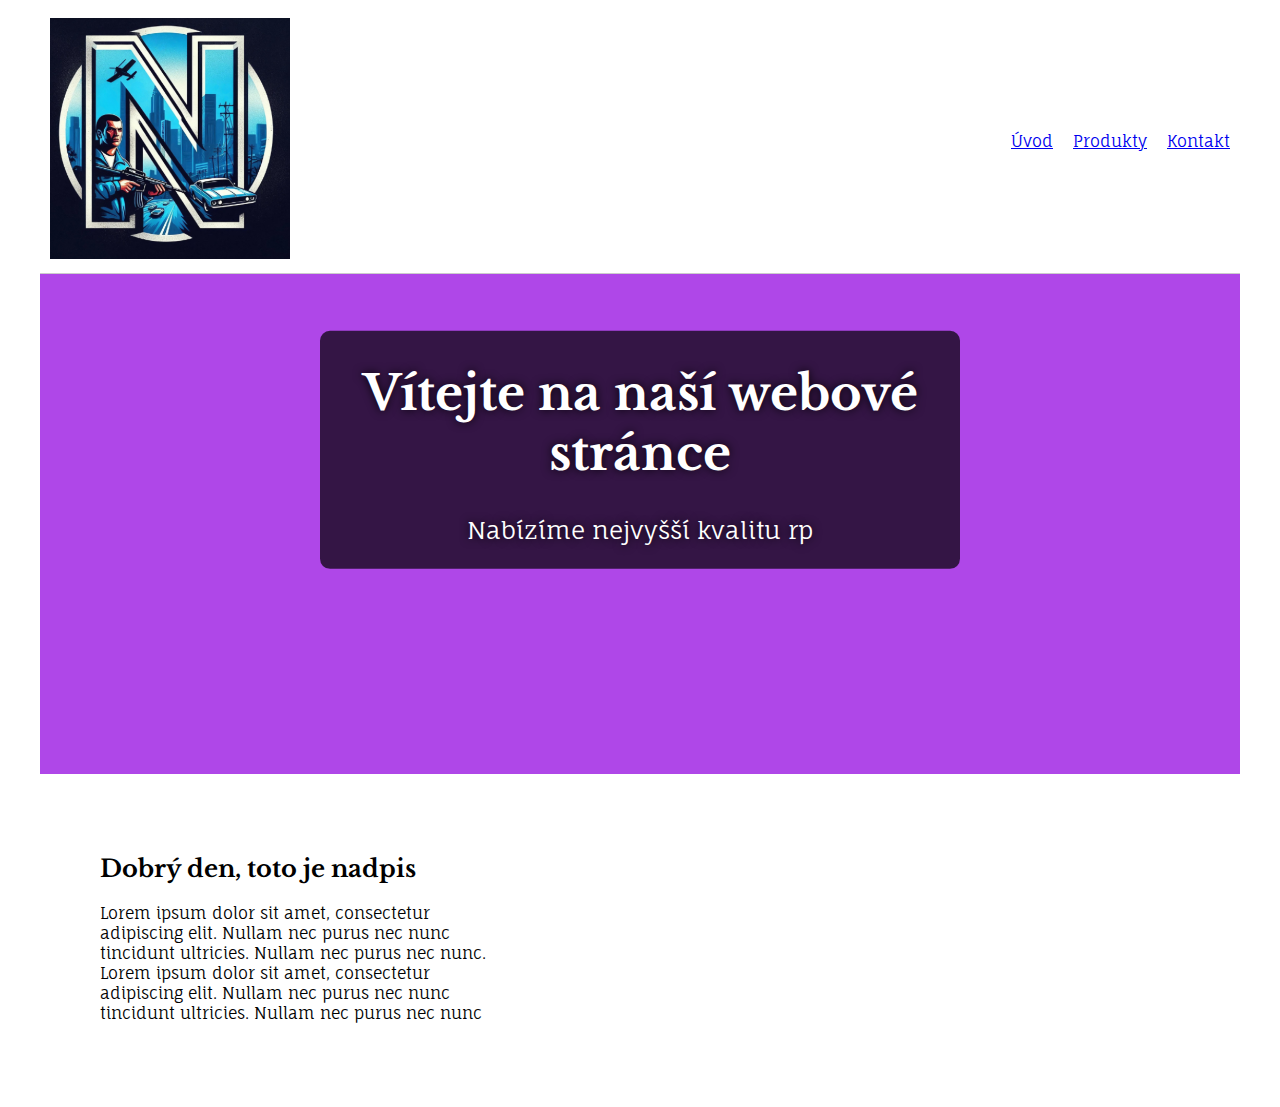
==== index.html @ 96d5f385 "progress better" ====
<!DOCTYPE html>
<html lang="cs">
<head>
    <meta charset="UTF-8">
    <meta name="viewport" content="width=device-width, initial-scale=1.0">
    <link rel="stylesheet" href="web1.css">
    <title>NSRP s.r.o</title>
</head>
<body>

    <div id="website">
        <header>
            <div class="logo">
                <img src="nsrp-logo.png" alt="NSRP s.r.o.">
            </div>
            <nav>
                <ul>
                    <li><a href="#">Úvod</a></li>
                    <li><a href="#">Produkty</a></li>
                    <li><a href="#">Kontakt</a></li>
                </ul>
            </nav>
        </header>

        <div class="banner">
            <div class="banner-image">
            </div>
            <div class="banner-text">
                <h1>Vítejte na naší webové stránce</h1>
                <p>Nabízíme nejvyšší kvalitu rp</p>
            </div>
        </div>

        <div style="max-width: 400px;padding: 60px;">
            <h2>Dobrý den, toto je nadpis</h2>
            <p>Lorem ipsum dolor sit amet, consectetur adipiscing elit. Nullam nec purus nec nunc tincidunt ultricies. Nullam nec purus nec nunc. Lorem ipsum dolor sit amet, consectetur adipiscing elit. Nullam nec purus nec nunc tincidunt ultricies. Nullam nec purus nec nunc</p>
        </div>

    </div>

</body>
</html>
---- web1.css ----
@import url('https://fonts.googleapis.com/css2?family=Fauna+One&family=Libre+Baskerville:ital,wght@0,400;0,700;1,400&display=swap');

body {
    font-family: "Fauna One", serif;
      font-weight: 400;
      font-style: normal;
}

h1,h2,h3,h4,h5 {
    font-family: "Libre Baskerville", serif;
    font-weight: 700;
    font-style: normal;
}


#website {
    max-width: 1200px;
    margin: 0 auto;
}

header {
    display: flex;
    justify-content: space-between;
    align-items: center;
    padding: 10px;
    border-bottom: 1px solid #ccc;
}

.logo img {
    width: 240px;
}

nav ul {
    list-style: none;
    display: flex;
    gap: 20px;
}

.banner {
    width: 100%;
    height: 500px;
    overflow: hidden;
    background-color: #AF47E8;
}
.banner-image {
    width: 100%;
    height: 100%;
    transform: scale(1.1);
    background-image: url("nsrpweb.png");
    background-size: cover;
    background-position: center;
    transition: all .5s;
    opacity: 1;
}

.banner-image:hover {
    transform: scale(1);
}

.banner-text {
    position: absolute;
    top: 50%;
    left: 50%;
    transform: translate(-50%, -50%);
    color: white;
    text-align: center;
    text-shadow: 0px 0px 10px rgba(0,0,0,0.9);
    background-color: rgba(0,0,0,.7);
    padding: 0px 30px;
    border-radius:10px;
}

.banner-text h1 {
    font-size: 48px;
    font-weight: bold;
}

.banner-text p {
    font-size: 24px;
}
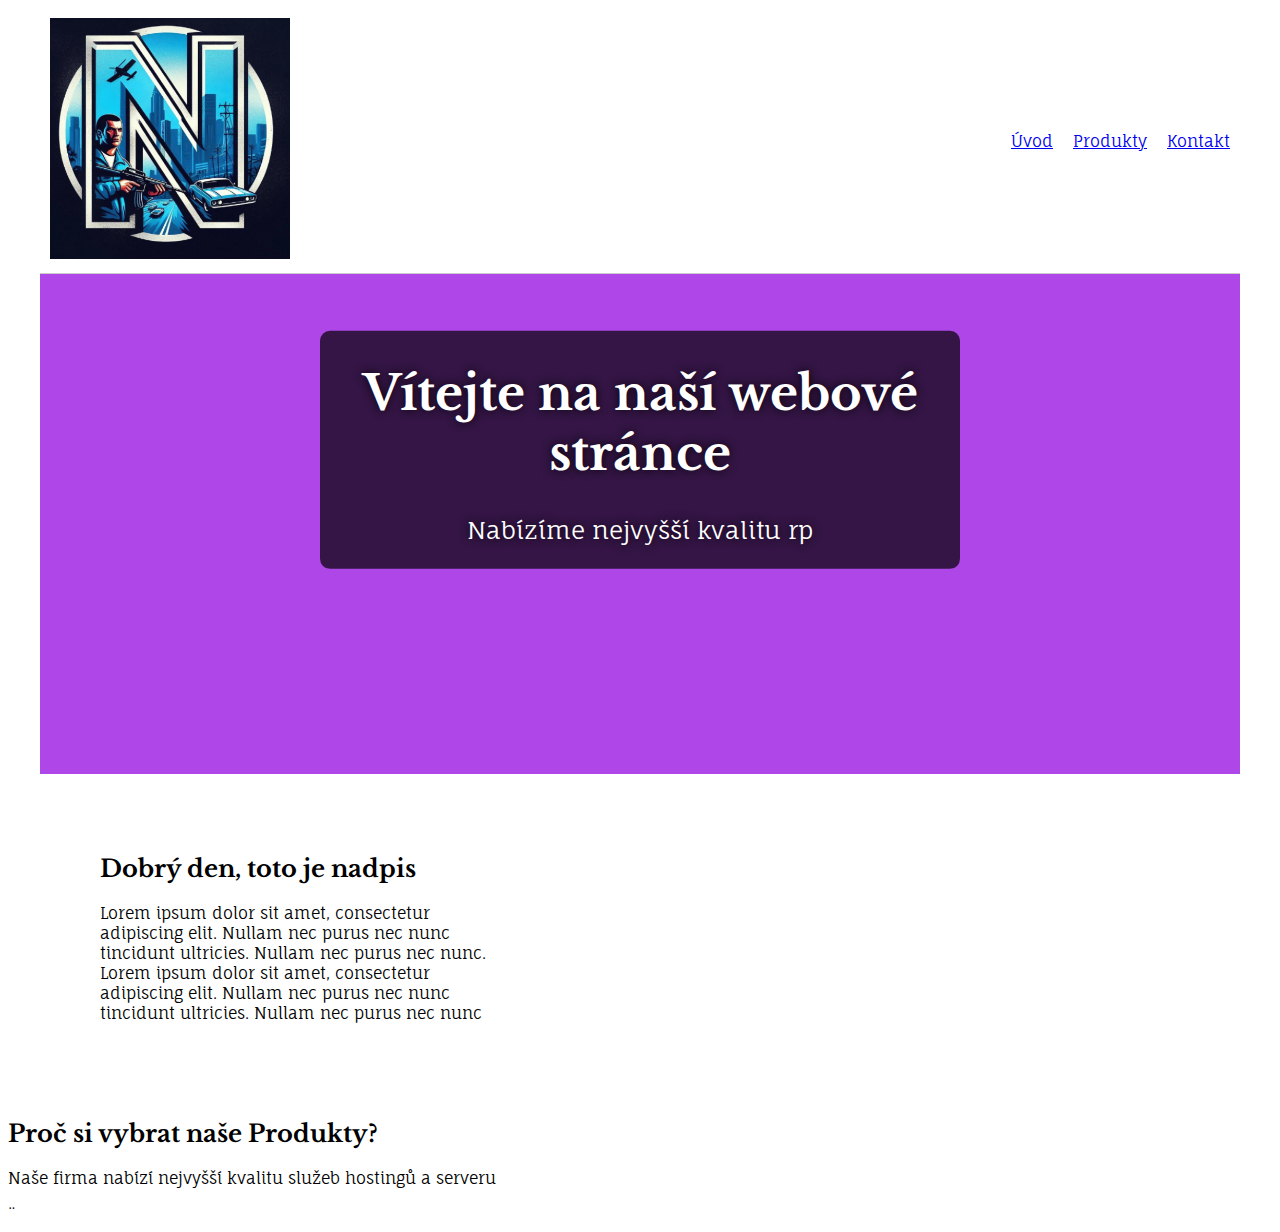
==== commit 4036fcc3: "nsrp1.4" ====
--- a/index.html
+++ b/index.html
@@ -38,5 +38,11 @@
 
     </div>
 
+    <div class="heading">
+        <h2>Proč si vybrat naše Produkty? </h2>
+        <p>Naše firma nabízí nejvyšší kvalitu služeb hostingů a serveru</p>
+    </div>¨
+
+    
 </body>
 </html>--- a/web1.css
+++ b/web1.css
@@ -77,4 +77,9 @@
 
 .banner-text p {
     font-size: 24px;
+}
+
+.headning {
+    text-align: center;
+    margin-bottom: 20px;
 }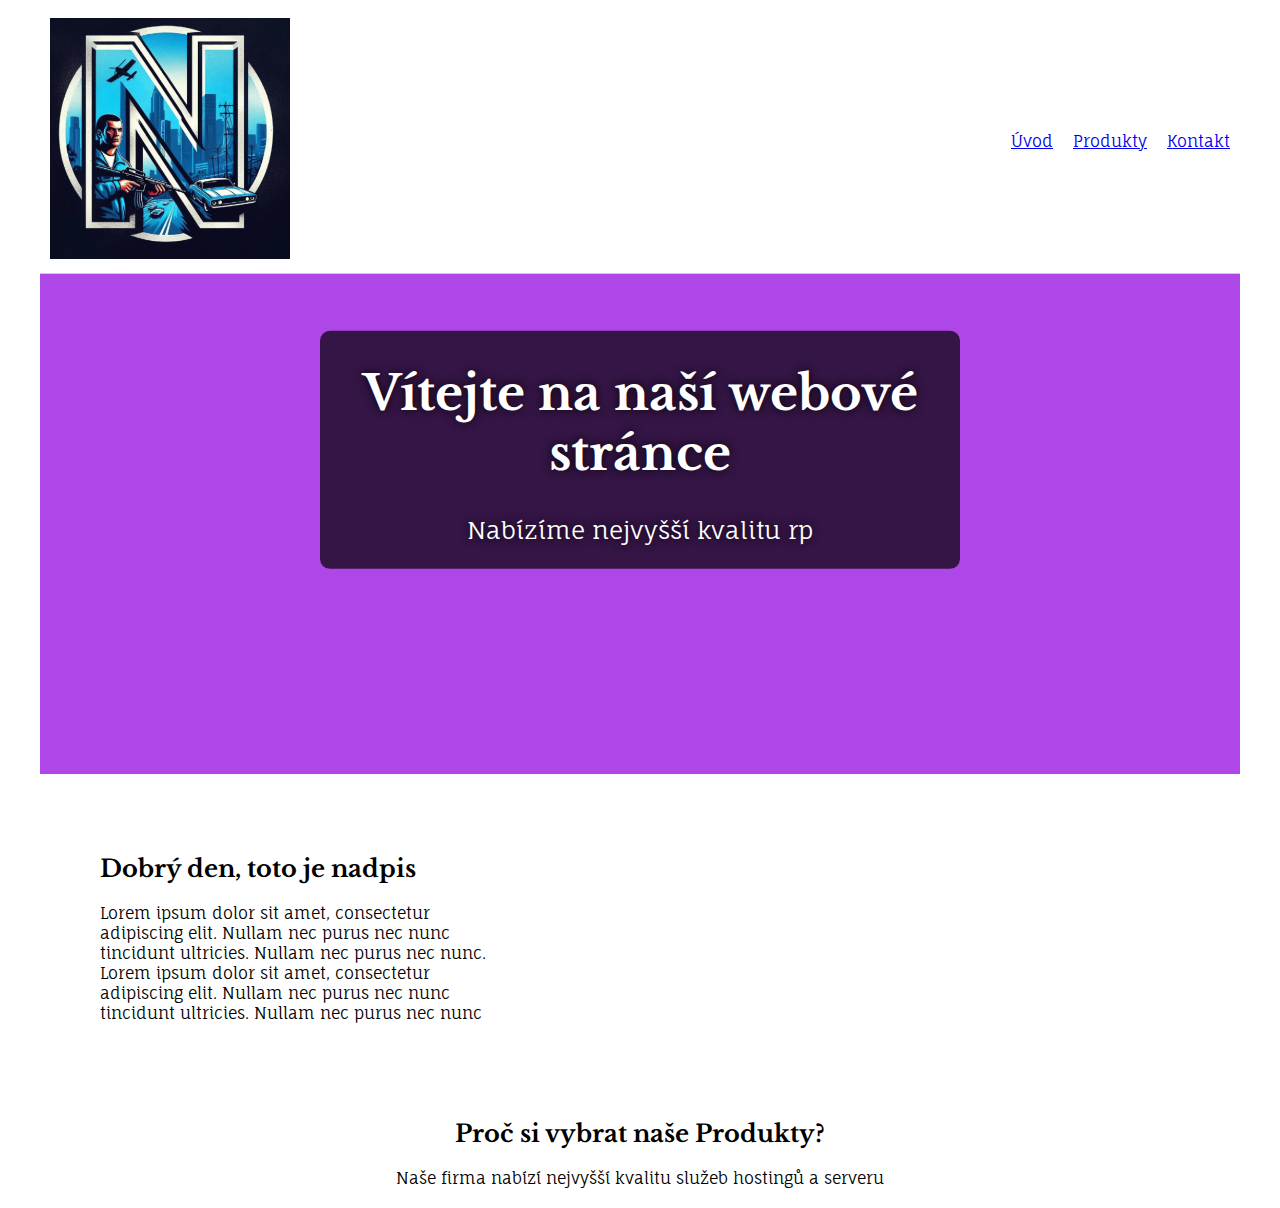
==== commit 0f11a037: "nsrp1.5" ====
--- a/index.html
+++ b/index.html
@@ -41,8 +41,7 @@
     <div class="heading">
         <h2>Proč si vybrat naše Produkty? </h2>
         <p>Naše firma nabízí nejvyšší kvalitu služeb hostingů a serveru</p>
-    </div>¨
+    </div>
 
-    
 </body>
 </html>--- a/web1.css
+++ b/web1.css
@@ -79,7 +79,7 @@
     font-size: 24px;
 }
 
-.headning {
+.heading {
     text-align: center;
     margin-bottom: 20px;
 }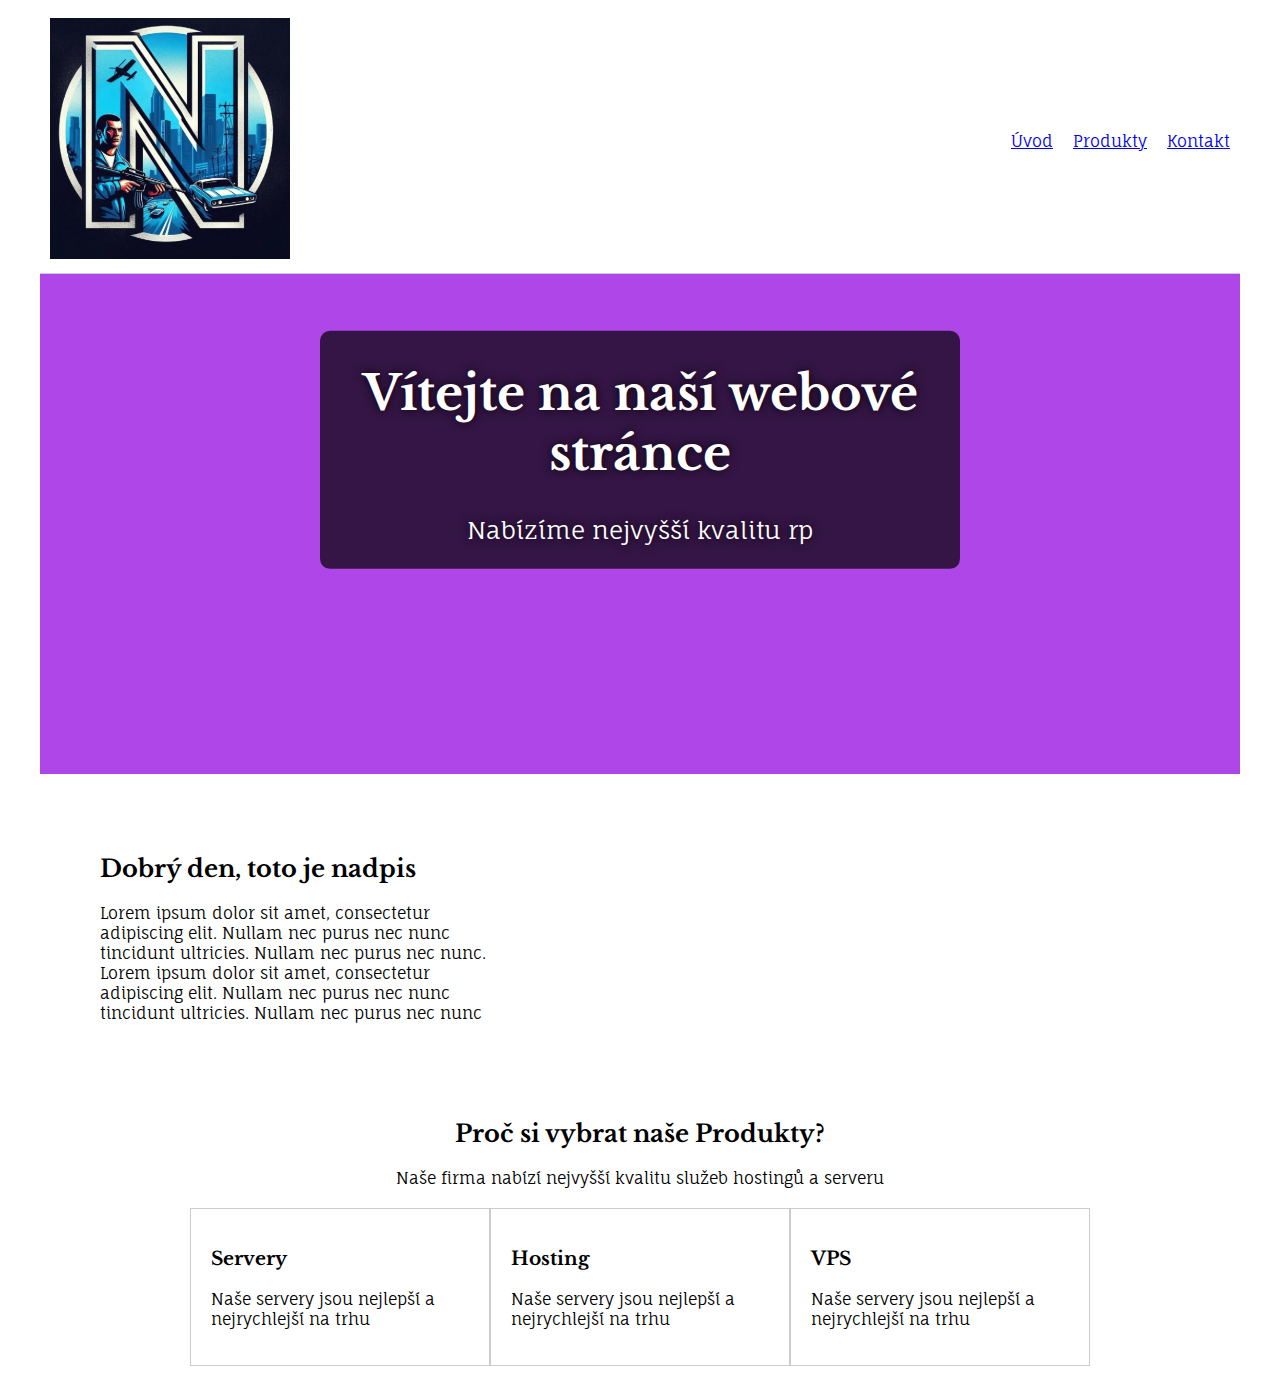
==== commit 90172e6e: "nsrp1.6" ====
--- a/index.html
+++ b/index.html
@@ -43,5 +43,23 @@
         <p>Naše firma nabízí nejvyšší kvalitu služeb hostingů a serveru</p>
     </div>
 
+
+    <div class="features">
+ <div class="feature">
+    <h3>Servery</h3>
+    <p>Naše servery jsou nejlepší a nejrychlejší na trhu</p>
+ </div>
+ 
+ <div class="feature">
+    <h3>Hosting</h3>
+    <p>Naše servery jsou nejlepší a nejrychlejší na trhu</p>
+ </div>
+
+ <div class="feature">
+    <h3>VPS</h3>
+    <p>Naše servery jsou nejlepší a nejrychlejší na trhu</p>
+ </div>
+
+ 
 </body>
 </html>--- a/web1.css
+++ b/web1.css
@@ -82,4 +82,17 @@
 .heading {
     text-align: center;
     margin-bottom: 20px;
+}
+
+.features {
+    display: flex;
+    flex-wrap: wrap;
+    justify-content: center;
+}
+
+.feature {
+    width: 300px;
+    padding: 20px;
+    border: 1px solid #ccc;
+    box-sizing: border-box;
 }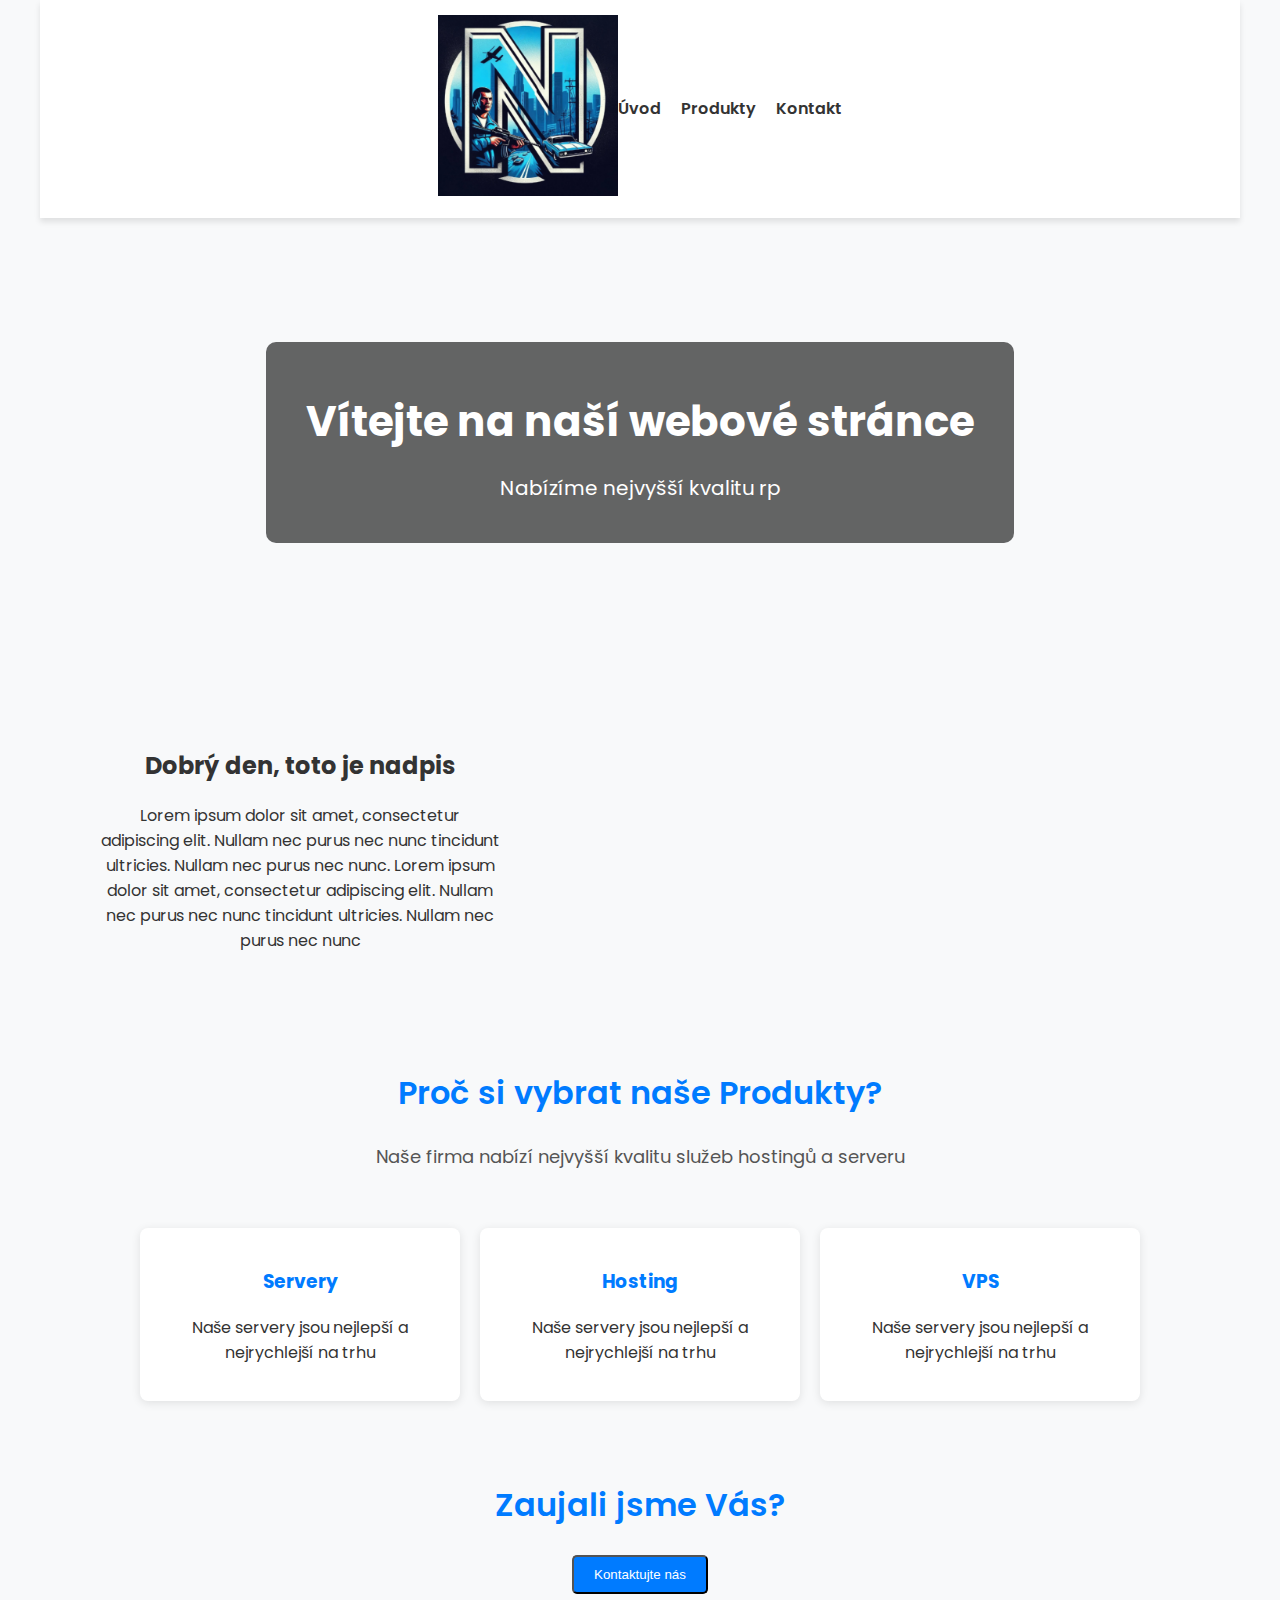
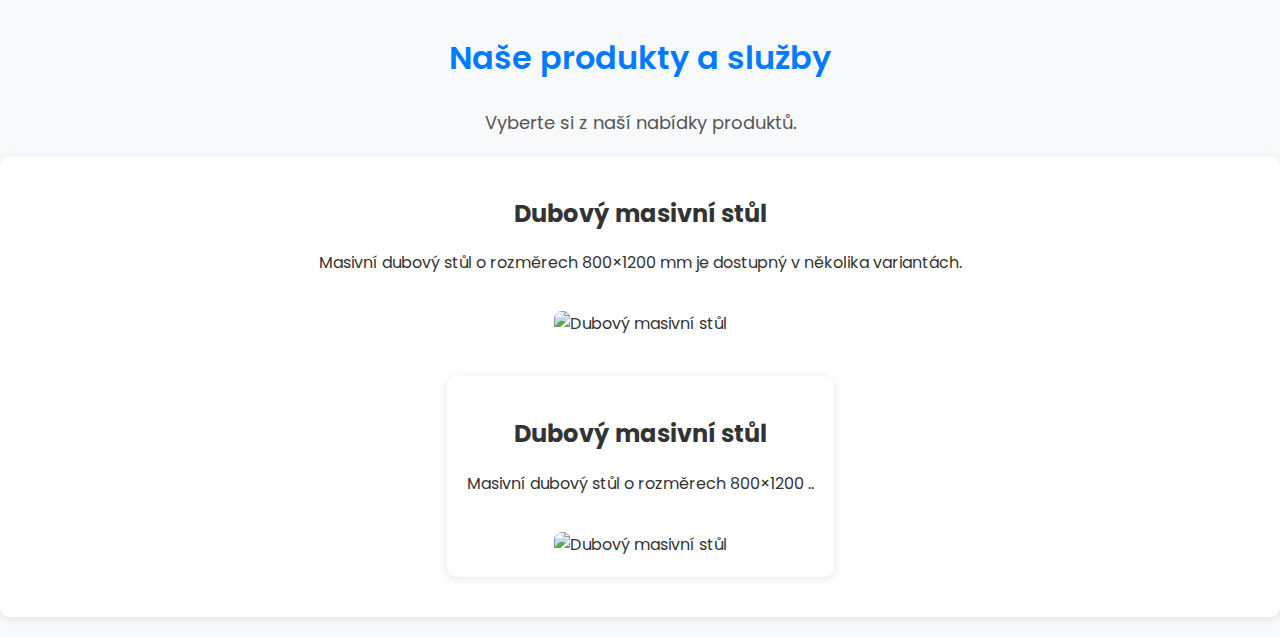
==== commit cc933349: "nsrp1.7" ====
--- a/index.html
+++ b/index.html
@@ -43,7 +43,7 @@
         <p>Naše firma nabízí nejvyšší kvalitu služeb hostingů a serveru</p>
     </div>
 
-
+<div>
     <div class="features">
  <div class="feature">
     <h3>Servery</h3>
@@ -59,7 +59,37 @@
     <h3>VPS</h3>
     <p>Naše servery jsou nejlepší a nejrychlejší na trhu</p>
  </div>
+</div>
 
- 
+ <div class="heading theme-primary">
+    <h2>Zaujali jsme Vás?</h2>
+    <button class="btn">Kontaktujte nás</button>
+</div>
+
+<div class="heading">
+    <h2>Naše produkty a služby</h2>
+    <p>Vyberte si z naší nabídky produktů.</p>
+</div>
+
+
+<div class="product section">
+    <div class="product-info">
+        <h2>Dubový masivní stůl</h2>
+        <p>Masivní dubový stůl o rozměrech 800×1200 mm je dostupný v několika variantách.</p>
+    </div>
+    <div class="product-image">
+        <img src="https://picsum.photos/800/401" alt="Dubový masivní stůl">
+    </div>
+
+    <div class="product section reverse">
+        <div class="product-info">
+            <h2>Dubový masivní stůl</h2>
+            <p>Masivní dubový stůl o rozměrech 800×1200 ..</p>
+        </div>
+        <div class="product-image">
+            <img src="https://picsum.photos/800/400" alt="Dubový masivní stůl">
+        </div>
+    </div>
+
 </body>
 </html>--- a/web1.css
+++ b/web1.css
@@ -1,98 +1,155 @@
-@import url('https://fonts.googleapis.com/css2?family=Fauna+One&family=Libre+Baskerville:ital,wght@0,400;0,700;1,400&display=swap');
+@import url('https://fonts.googleapis.com/css2?family=Poppins:wght@300;400;600&display=swap');
 
 body {
-    font-family: "Fauna One", serif;
-      font-weight: 400;
-      font-style: normal;
+    font-family: 'Poppins', sans-serif;
+    background-color: #f8f9fa;
+    color: #333;
+    margin: 0;
+    padding: 0;
+    text-align: center;
 }
-
-h1,h2,h3,h4,h5 {
-    font-family: "Libre Baskerville", serif;
-    font-weight: 700;
-    font-style: normal;
-}
-
 
 #website {
     max-width: 1200px;
     margin: 0 auto;
+    text-align: center;
 }
 
 header {
     display: flex;
-    justify-content: space-between;
+    justify-content: center;
     align-items: center;
-    padding: 10px;
-    border-bottom: 1px solid #ccc;
+    padding: 15px 30px;
+    background-color: #ffffff;
+    box-shadow: 0 4px 6px rgba(0, 0, 0, 0.1);
 }
 
 .logo img {
-    width: 240px;
+    width: 180px;
 }
 
 nav ul {
     list-style: none;
     display: flex;
     gap: 20px;
+    justify-content: center;
+    padding: 0;
+}
+
+nav ul li {
+    display: inline;
+}
+
+nav ul li a {
+    text-decoration: none;
+    color: #333;
+    font-weight: 600;
+    transition: color 0.3s;
+}
+
+nav ul li a:hover {
+    color: #007bff;
 }
 
 .banner {
     width: 100%;
-    height: 500px;
-    overflow: hidden;
-    background-color: #AF47E8;
-}
-.banner-image {
-    width: 100%;
-    height: 100%;
-    transform: scale(1.1);
-    background-image: url("nsrpweb.png");
+    height: 450px;
+    background-image: url('nsrpweb.png');
     background-size: cover;
     background-position: center;
-    transition: all .5s;
-    opacity: 1;
-}
-
-.banner-image:hover {
-    transform: scale(1);
+    display: flex;
+    align-items: center;
+    justify-content: center;
+    position: relative;
 }
 
 .banner-text {
-    position: absolute;
-    top: 50%;
-    left: 50%;
-    transform: translate(-50%, -50%);
+    background: rgba(0, 0, 0, 0.6);
+    padding: 20px 40px;
+    border-radius: 10px;
+    text-align: center;
     color: white;
-    text-align: center;
-    text-shadow: 0px 0px 10px rgba(0,0,0,0.9);
-    background-color: rgba(0,0,0,.7);
-    padding: 0px 30px;
-    border-radius:10px;
 }
 
 .banner-text h1 {
-    font-size: 48px;
-    font-weight: bold;
+    font-size: 42px;
+    margin-bottom: 10px;
 }
 
 .banner-text p {
-    font-size: 24px;
+    font-size: 20px;
+}
+
+.features {
+    display: flex;
+    justify-content: center;
+    flex-wrap: wrap;
+    gap: 20px;
+    padding: 40px 0;
+    text-align: center;
+}
+
+.feature {
+    background: white;
+    padding: 20px;
+    border-radius: 8px;
+    box-shadow: 0 2px 10px rgba(0, 0, 0, 0.1);
+    width: 280px;
+    text-align: center;
+}
+
+.feature h3 {
+    color: #007bff;
+}
+
+.btn {
+    display: inline-block;
+    background-color: #007bff;
+    color: white;
+    padding: 10px 20px;
+    border-radius: 5px;
+    text-decoration: none;
+    transition: background 0.3s;
+    text-align: center;
+}
+
+.btn:hover {
+    background-color: #0056b3;
+}
+
+.product {
+    display: flex;
+    flex-direction: column;
+    align-items: center;
+    gap: 20px;
+    background: white;
+    padding: 20px;
+    border-radius: 10px;
+    box-shadow: 0 2px 10px rgba(0, 0, 0, 0.1);
+    margin: 20px 0;
+    text-align: center;
+}
+
+.product img {
+    width: 100%;
+    border-radius: 8px;
 }
 
 .heading {
     text-align: center;
-    margin-bottom: 20px;
+    margin-top: 40px;
+    max-width: 800px;
+    margin-left: auto;
+    margin-right: auto;
 }
 
-.features {
-    display: flex;
-    flex-wrap: wrap;
-    justify-content: center;
+.heading h2 {
+    font-size: 32px;
+    font-weight: 600;
+    color: #007bff;
 }
 
-.feature {
-    width: 300px;
-    padding: 20px;
-    border: 1px solid #ccc;
-    box-sizing: border-box;
-}+.heading p {
+    font-size: 18px;
+    color: #555;
+}
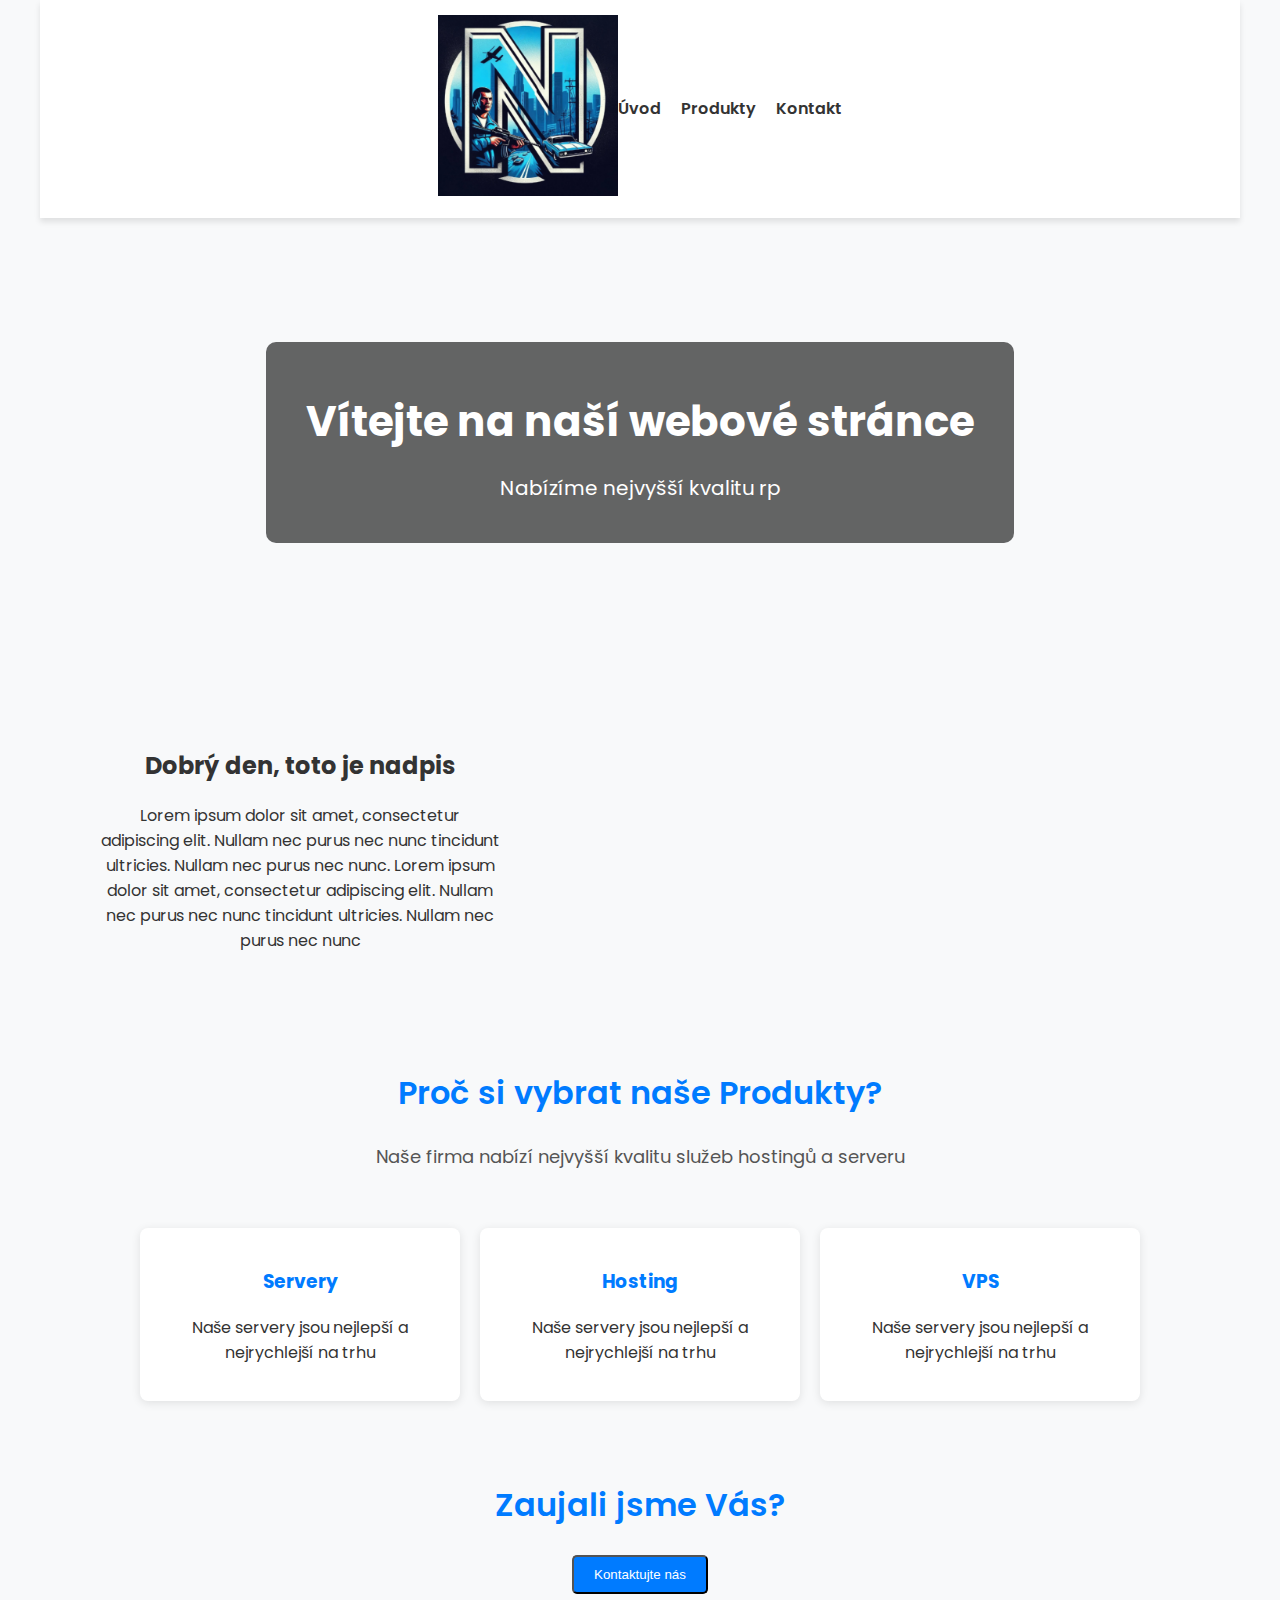
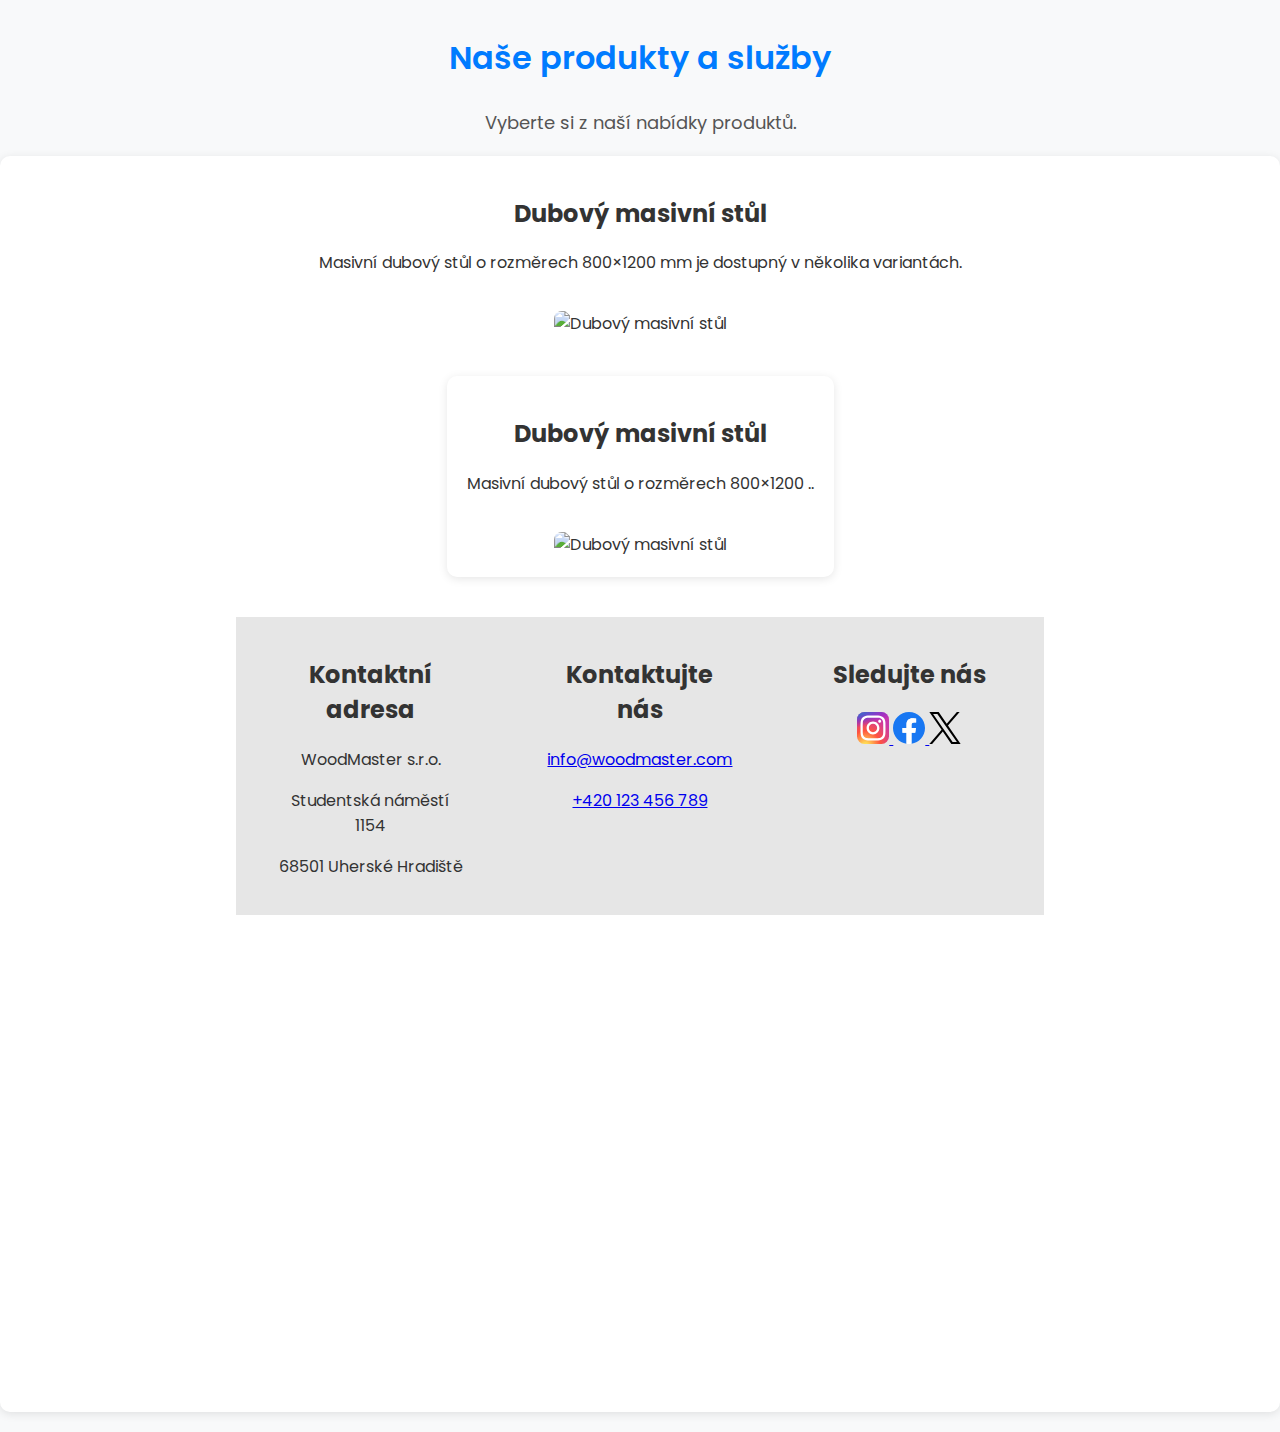
==== commit 347c76f4: "nsrp1.8" ====
--- a/index.html
+++ b/index.html
@@ -91,5 +91,52 @@
         </div>
     </div>
 
+
+    <div class="contact section" id="kontakt">
+
+        <div class="contact-box">
+            <h2>Kontaktní adresa</h2>
+            <p>WoodMaster s.r.o.</p>
+            <p>Studentská náměstí 1154</p>
+            <p>68501 Uherské Hradiště</p>
+        </div>
+        
+        <div class="contact-box">
+            <h2>Kontaktujte nás</h2>
+            <p><a href="mailto:info@woodmaster.com">info@woodmaster.com</a></p>
+            <p><a href="tel:+420123456789">+420 123 456 789</a></p>
+        </div>
+        
+        <div class="contact-box">
+            <h2>Sledujte nás</h2>
+            <div class="social-icons">
+                <a href="#">
+                    <svg xmlns="http://www.w3.org/2000/svg" width="32" height="32" viewBox="0 0 256 256"><!-- Icon from All by undefined - undefined --><g fill="none"><rect width="256" height="256" fill="url(#skillIconsInstagram0)" rx="60"/><rect width="256" height="256" fill="url(#skillIconsInstagram1)" rx="60"/><path fill="#fff" d="M128.009 28c-27.158 0-30.567.119-41.233.604c-10.646.488-17.913 2.173-24.271 4.646c-6.578 2.554-12.157 5.971-17.715 11.531c-5.563 5.559-8.98 11.138-11.542 17.713c-2.48 6.36-4.167 13.63-4.646 24.271c-.477 10.667-.602 14.077-.602 41.236s.12 30.557.604 41.223c.49 10.646 2.175 17.913 4.646 24.271c2.556 6.578 5.973 12.157 11.533 17.715c5.557 5.563 11.136 8.988 17.709 11.542c6.363 2.473 13.631 4.158 24.275 4.646c10.667.485 14.073.604 41.23.604c27.161 0 30.559-.119 41.225-.604c10.646-.488 17.921-2.173 24.284-4.646c6.575-2.554 12.146-5.979 17.702-11.542c5.563-5.558 8.979-11.137 11.542-17.712c2.458-6.361 4.146-13.63 4.646-24.272c.479-10.666.604-14.066.604-41.225s-.125-30.567-.604-41.234c-.5-10.646-2.188-17.912-4.646-24.27c-2.563-6.578-5.979-12.157-11.542-17.716c-5.562-5.562-11.125-8.979-17.708-11.53c-6.375-2.474-13.646-4.16-24.292-4.647c-10.667-.485-14.063-.604-41.23-.604zm-8.971 18.021c2.663-.004 5.634 0 8.971 0c26.701 0 29.865.096 40.409.575c9.75.446 15.042 2.075 18.567 3.444c4.667 1.812 7.994 3.979 11.492 7.48c3.5 3.5 5.666 6.833 7.483 11.5c1.369 3.52 3 8.812 3.444 18.562c.479 10.542.583 13.708.583 40.396s-.104 29.855-.583 40.396c-.446 9.75-2.075 15.042-3.444 18.563c-1.812 4.667-3.983 7.99-7.483 11.488c-3.5 3.5-6.823 5.666-11.492 7.479c-3.521 1.375-8.817 3-18.567 3.446c-10.542.479-13.708.583-40.409.583c-26.702 0-29.867-.104-40.408-.583c-9.75-.45-15.042-2.079-18.57-3.448c-4.666-1.813-8-3.979-11.5-7.479s-5.666-6.825-7.483-11.494c-1.369-3.521-3-8.813-3.444-18.563c-.479-10.542-.575-13.708-.575-40.413s.096-29.854.575-40.396c.446-9.75 2.075-15.042 3.444-18.567c1.813-4.667 3.983-8 7.484-11.5s6.833-5.667 11.5-7.483c3.525-1.375 8.819-3 18.569-3.448c9.225-.417 12.8-.542 31.437-.563zm62.351 16.604c-6.625 0-12 5.37-12 11.996c0 6.625 5.375 12 12 12s12-5.375 12-12s-5.375-12-12-12zm-53.38 14.021c-28.36 0-51.354 22.994-51.354 51.355s22.994 51.344 51.354 51.344c28.361 0 51.347-22.983 51.347-51.344c0-28.36-22.988-51.355-51.349-51.355zm0 18.021c18.409 0 33.334 14.923 33.334 33.334c0 18.409-14.925 33.334-33.334 33.334s-33.333-14.925-33.333-33.334c0-18.411 14.923-33.334 33.333-33.334"/><defs><radialGradient id="skillIconsInstagram0" cx="0" cy="0" r="1" gradientTransform="matrix(0 -253.715 235.975 0 68 275.717)" gradientUnits="userSpaceOnUse"><stop stop-color="#FD5"/><stop offset=".1" stop-color="#FD5"/><stop offset=".5" stop-color="#FF543E"/><stop offset="1" stop-color="#C837AB"/></radialGradient><radialGradient id="skillIconsInstagram1" cx="0" cy="0" r="1" gradientTransform="matrix(22.25952 111.2061 -458.39518 91.75449 -42.881 18.441)" gradientUnits="userSpaceOnUse"><stop stop-color="#3771C8"/><stop offset=".128" stop-color="#3771C8"/><stop offset="1" stop-color="#60F" stop-opacity="0"/></radialGradient></defs></g></svg>
+                </a>
+                <a href="#">
+                    <svg xmlns="http://www.w3.org/2000/svg" width="32" height="32" viewBox="0 0 256 256"><!-- Icon from All by undefined - undefined --><path fill="#1877F2" d="M256 128C256 57.308 198.692 0 128 0S0 57.308 0 128c0 63.888 46.808 116.843 108 126.445V165H75.5v-37H108V99.8c0-32.08 19.11-49.8 48.348-49.8C170.352 50 185 52.5 185 52.5V84h-16.14C152.959 84 148 93.867 148 103.99V128h35.5l-5.675 37H148v89.445c61.192-9.602 108-62.556 108-126.445"/><path fill="#FFF" d="m177.825 165l5.675-37H148v-24.01C148 93.866 152.959 84 168.86 84H185V52.5S170.352 50 156.347 50C127.11 50 108 67.72 108 99.8V128H75.5v37H108v89.445A129 129 0 0 0 128 256a129 129 0 0 0 20-1.555V165z"/></svg>
+                </a>
+                <a href="#">
+                    <svg xmlns="http://www.w3.org/2000/svg" width="32" height="32" viewBox="0 0 128 128"><!-- Icon from All by undefined - undefined --><path d="M75.916 54.2L122.542 0h-11.05L71.008 47.06L38.672 0H1.376l48.898 71.164L1.376 128h11.05L55.18 78.303L89.328 128h37.296L75.913 54.2ZM60.782 71.79l-4.955-7.086l-39.42-56.386h16.972L65.19 53.824l4.954 7.086l41.353 59.15h-16.97L60.782 71.793Z"/></svg>
+                </a>
+            </div>
+        </div>
+    
+    </div>
+
+
+   <!-- Map Section -->
+<div class="map-section">
+    <iframe        src="https://www.google.com/maps/embed?pb=!1m18!1m12!1m3!1d1482.11258247947!2d17.47352808648247!3d49.071593966832!2m3!1f0!2f0!3f0!3m2!1i1024!2i768!4f13.1!3m3!1m2!1s0x4713144138cbdae9%3A0xd3d4ac020fc270db!2zTcSbc3RhIE1heWVuIDE1MzYsIDY4NiAwMSBVaGVyc2vDqSBIcmFkacWhdMSbIDE!5e0!3m2!1sen!2scz!4v1741174167333!5m2!1sen!2scz" 
+        width="100%" 
+        height="450" 
+        style="border:0;" 
+        allowfullscreen="" 
+        loading="lazy" 
+        referrerpolicy="no-referrer-when-downgrade">
+    </iframe>
+</div>
+
+
 </body>
 </html>--- a/web1.css
+++ b/web1.css
@@ -153,3 +153,27 @@
     font-size: 18px;
     color: #555;
 }
+
+.contact {
+    display: flex;
+    background-color: #e6e6e6;
+}
+
+.contact-box {
+    flex: 1;
+    padding: 20px 40px;
+}
+
+.map-container {
+    width: 100%;
+    max-width: 1200px; 
+    margin: 20px auto;
+    text-align: center;
+}
+
+.map-container iframe {
+    width: 100%; 
+    height: 300px; 
+    border-radius: 10px;
+    border: none;
+}
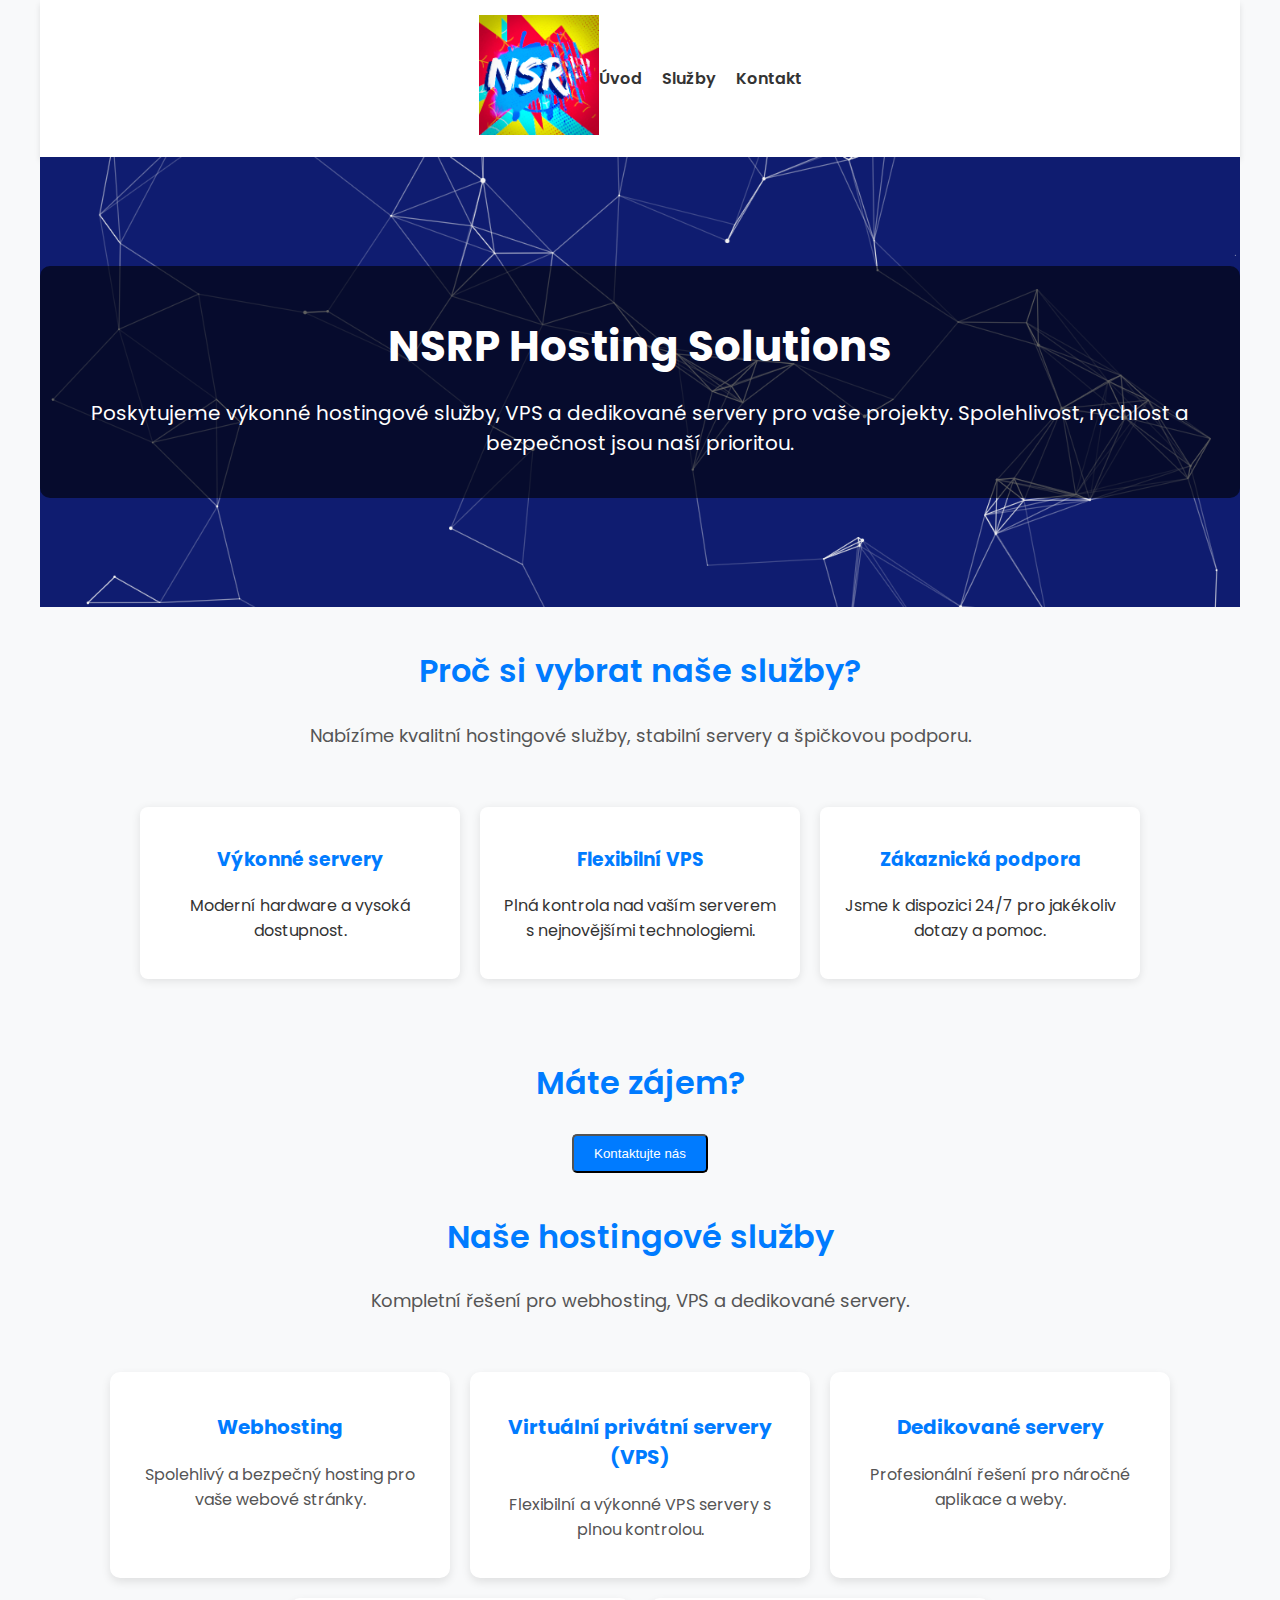
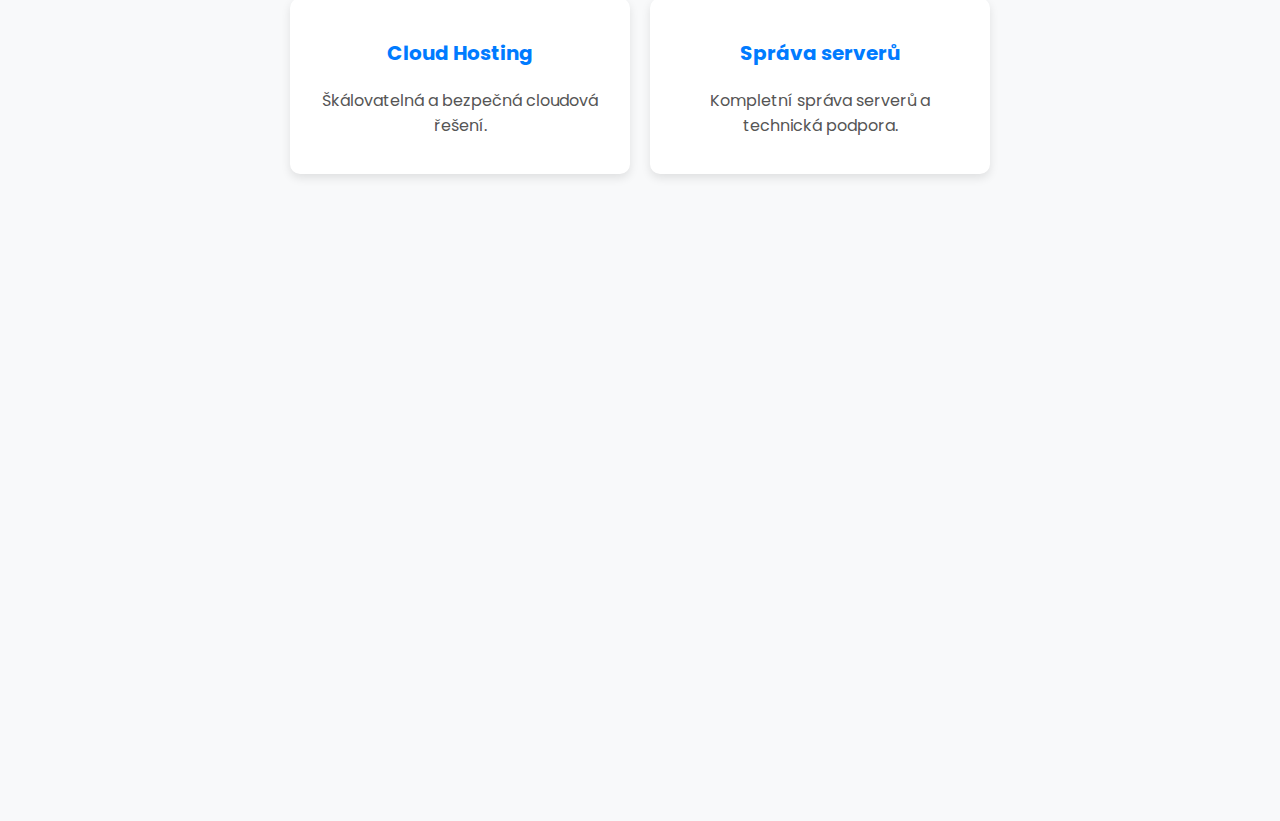
==== commit abb63deb: "nsrp1.9 final" ====
--- a/index.html
+++ b/index.html
@@ -4,139 +4,94 @@
     <meta charset="UTF-8">
     <meta name="viewport" content="width=device-width, initial-scale=1.0">
     <link rel="stylesheet" href="web1.css">
-    <title>NSRP s.r.o</title>
+    <title>NSRP Hosting Solutions</title>
+
 </head>
 <body>
-
     <div id="website">
         <header>
             <div class="logo">
-                <img src="nsrp-logo.png" alt="NSRP s.r.o.">
+                <img src="nsrp2.gif" alt="NSRP Hosting Solutions" style="width: 120px;">
             </div>
             <nav>
                 <ul>
                     <li><a href="#">Úvod</a></li>
-                    <li><a href="#">Produkty</a></li>
+                    <li><a href="#">Služby</a></li>
                     <li><a href="#">Kontakt</a></li>
                 </ul>
             </nav>
         </header>
 
         <div class="banner">
-            <div class="banner-image">
-            </div>
             <div class="banner-text">
-                <h1>Vítejte na naší webové stránce</h1>
-                <p>Nabízíme nejvyšší kvalitu rp</p>
+                <h1>NSRP Hosting Solutions</h1>
+                <p>Poskytujeme výkonné hostingové služby, VPS a dedikované servery pro vaše projekty. Spolehlivost, rychlost a bezpečnost jsou naší prioritou.</p>
             </div>
         </div>
 
-        <div style="max-width: 400px;padding: 60px;">
-            <h2>Dobrý den, toto je nadpis</h2>
-            <p>Lorem ipsum dolor sit amet, consectetur adipiscing elit. Nullam nec purus nec nunc tincidunt ultricies. Nullam nec purus nec nunc. Lorem ipsum dolor sit amet, consectetur adipiscing elit. Nullam nec purus nec nunc tincidunt ultricies. Nullam nec purus nec nunc</p>
+        <div class="heading">
+            <h2>Proč si vybrat naše služby?</h2>
+            <p>Nabízíme kvalitní hostingové služby, stabilní servery a špičkovou podporu.</p>
         </div>
 
-    </div>
+        <div class="features">
+            <div class="feature">
+                <h3>Výkonné servery</h3>
+                <p>Moderní hardware a vysoká dostupnost.</p>
+            </div>
+            <div class="feature">
+                <h3>Flexibilní VPS</h3>
+                <p>Plná kontrola nad vaším serverem s nejnovějšími technologiemi.</p>
+            </div>
+            <div class="feature">
+                <h3>Zákaznická podpora</h3>
+                <p>Jsme k dispozici 24/7 pro jakékoliv dotazy a pomoc.</p>
+            </div>
+        </div>
 
-    <div class="heading">
-        <h2>Proč si vybrat naše Produkty? </h2>
-        <p>Naše firma nabízí nejvyšší kvalitu služeb hostingů a serveru</p>
-    </div>
+        <div class="heading theme-primary">
+            <h2>Máte zájem?</h2>
+            <button class="btn">Kontaktujte nás</button>
+        </div>
 
-<div>
-    <div class="features">
- <div class="feature">
-    <h3>Servery</h3>
-    <p>Naše servery jsou nejlepší a nejrychlejší na trhu</p>
- </div>
- 
- <div class="feature">
-    <h3>Hosting</h3>
-    <p>Naše servery jsou nejlepší a nejrychlejší na trhu</p>
- </div>
+        <div class="heading">
+            <h2>Naše hostingové služby</h2>
+            <p>Kompletní řešení pro webhosting, VPS a dedikované servery.</p>
+        </div>
 
- <div class="feature">
-    <h3>VPS</h3>
-    <p>Naše servery jsou nejlepší a nejrychlejší na trhu</p>
- </div>
-</div>
+        <div class="services">
+            <div class="service">
+                <h3>Webhosting</h3>
+                <p>Spolehlivý a bezpečný hosting pro vaše webové stránky.</p>
+            </div>
+            <div class="service">
+                <h3>Virtuální privátní servery (VPS)</h3>
+                <p>Flexibilní a výkonné VPS servery s plnou kontrolou.</p>
+            </div>
+            <div class="service">
+                <h3>Dedikované servery</h3>
+                <p>Profesionální řešení pro náročné aplikace a weby.</p>
+            </div>
+            <div class="service">
+                <h3>Cloud Hosting</h3>
+                <p>Škálovatelná a bezpečná cloudová řešení.</p>
+            </div>
+            <div class="service">
+                <h3>Správa serverů</h3>
+                <p>Kompletní správa serverů a technická podpora.</p>
+            </div>
+        </div>
 
- <div class="heading theme-primary">
-    <h2>Zaujali jsme Vás?</h2>
-    <button class="btn">Kontaktujte nás</button>
-</div>
-
-<div class="heading">
-    <h2>Naše produkty a služby</h2>
-    <p>Vyberte si z naší nabídky produktů.</p>
-</div>
-
-
-<div class="product section">
-    <div class="product-info">
-        <h2>Dubový masivní stůl</h2>
-        <p>Masivní dubový stůl o rozměrech 800×1200 mm je dostupný v několika variantách.</p>
-    </div>
-    <div class="product-image">
-        <img src="https://picsum.photos/800/401" alt="Dubový masivní stůl">
-    </div>
-
-    <div class="product section reverse">
-        <div class="product-info">
-            <h2>Dubový masivní stůl</h2>
-            <p>Masivní dubový stůl o rozměrech 800×1200 ..</p>
-        </div>
-        <div class="product-image">
-            <img src="https://picsum.photos/800/400" alt="Dubový masivní stůl">
+        <div class="map-section">
+            <iframe src="https://www.google.com/maps/embed?pb=!1m18!1m12!1m3!1d1482.11258247947!2d17.47352808648247!3d49.071593966832!2m3!1f0!2f0!3f0!3m2!1i1024!2i768!4f13.1!3m3!1m2!1s0x4713144138cbdae9%3A0xd3d4ac020fc270db!2zTcSbc3RhIE1heWVuIDE1MzYsIDY4NiAwMSBVaGVyc2vDqSBIcmFkacWhdMSbIDE!5e0!3m2!1sen!2scz!4v1741174167333!5m2!1sen!2scz" 
+                width="100%" 
+                height="600" 
+                style="border:0; border-radius: 10px;" 
+                allowfullscreen="" 
+                loading="lazy" 
+                referrerpolicy="no-referrer-when-downgrade">
+            </iframe>
         </div>
     </div>
-
-
-    <div class="contact section" id="kontakt">
-
-        <div class="contact-box">
-            <h2>Kontaktní adresa</h2>
-            <p>WoodMaster s.r.o.</p>
-            <p>Studentská náměstí 1154</p>
-            <p>68501 Uherské Hradiště</p>
-        </div>
-        
-        <div class="contact-box">
-            <h2>Kontaktujte nás</h2>
-            <p><a href="mailto:info@woodmaster.com">info@woodmaster.com</a></p>
-            <p><a href="tel:+420123456789">+420 123 456 789</a></p>
-        </div>
-        
-        <div class="contact-box">
-            <h2>Sledujte nás</h2>
-            <div class="social-icons">
-                <a href="#">
-                    <svg xmlns="http://www.w3.org/2000/svg" width="32" height="32" viewBox="0 0 256 256"><!-- Icon from All by undefined - undefined --><g fill="none"><rect width="256" height="256" fill="url(#skillIconsInstagram0)" rx="60"/><rect width="256" height="256" fill="url(#skillIconsInstagram1)" rx="60"/><path fill="#fff" d="M128.009 28c-27.158 0-30.567.119-41.233.604c-10.646.488-17.913 2.173-24.271 4.646c-6.578 2.554-12.157 5.971-17.715 11.531c-5.563 5.559-8.98 11.138-11.542 17.713c-2.48 6.36-4.167 13.63-4.646 24.271c-.477 10.667-.602 14.077-.602 41.236s.12 30.557.604 41.223c.49 10.646 2.175 17.913 4.646 24.271c2.556 6.578 5.973 12.157 11.533 17.715c5.557 5.563 11.136 8.988 17.709 11.542c6.363 2.473 13.631 4.158 24.275 4.646c10.667.485 14.073.604 41.23.604c27.161 0 30.559-.119 41.225-.604c10.646-.488 17.921-2.173 24.284-4.646c6.575-2.554 12.146-5.979 17.702-11.542c5.563-5.558 8.979-11.137 11.542-17.712c2.458-6.361 4.146-13.63 4.646-24.272c.479-10.666.604-14.066.604-41.225s-.125-30.567-.604-41.234c-.5-10.646-2.188-17.912-4.646-24.27c-2.563-6.578-5.979-12.157-11.542-17.716c-5.562-5.562-11.125-8.979-17.708-11.53c-6.375-2.474-13.646-4.16-24.292-4.647c-10.667-.485-14.063-.604-41.23-.604zm-8.971 18.021c2.663-.004 5.634 0 8.971 0c26.701 0 29.865.096 40.409.575c9.75.446 15.042 2.075 18.567 3.444c4.667 1.812 7.994 3.979 11.492 7.48c3.5 3.5 5.666 6.833 7.483 11.5c1.369 3.52 3 8.812 3.444 18.562c.479 10.542.583 13.708.583 40.396s-.104 29.855-.583 40.396c-.446 9.75-2.075 15.042-3.444 18.563c-1.812 4.667-3.983 7.99-7.483 11.488c-3.5 3.5-6.823 5.666-11.492 7.479c-3.521 1.375-8.817 3-18.567 3.446c-10.542.479-13.708.583-40.409.583c-26.702 0-29.867-.104-40.408-.583c-9.75-.45-15.042-2.079-18.57-3.448c-4.666-1.813-8-3.979-11.5-7.479s-5.666-6.825-7.483-11.494c-1.369-3.521-3-8.813-3.444-18.563c-.479-10.542-.575-13.708-.575-40.413s.096-29.854.575-40.396c.446-9.75 2.075-15.042 3.444-18.567c1.813-4.667 3.983-8 7.484-11.5s6.833-5.667 11.5-7.483c3.525-1.375 8.819-3 18.569-3.448c9.225-.417 12.8-.542 31.437-.563zm62.351 16.604c-6.625 0-12 5.37-12 11.996c0 6.625 5.375 12 12 12s12-5.375 12-12s-5.375-12-12-12zm-53.38 14.021c-28.36 0-51.354 22.994-51.354 51.355s22.994 51.344 51.354 51.344c28.361 0 51.347-22.983 51.347-51.344c0-28.36-22.988-51.355-51.349-51.355zm0 18.021c18.409 0 33.334 14.923 33.334 33.334c0 18.409-14.925 33.334-33.334 33.334s-33.333-14.925-33.333-33.334c0-18.411 14.923-33.334 33.333-33.334"/><defs><radialGradient id="skillIconsInstagram0" cx="0" cy="0" r="1" gradientTransform="matrix(0 -253.715 235.975 0 68 275.717)" gradientUnits="userSpaceOnUse"><stop stop-color="#FD5"/><stop offset=".1" stop-color="#FD5"/><stop offset=".5" stop-color="#FF543E"/><stop offset="1" stop-color="#C837AB"/></radialGradient><radialGradient id="skillIconsInstagram1" cx="0" cy="0" r="1" gradientTransform="matrix(22.25952 111.2061 -458.39518 91.75449 -42.881 18.441)" gradientUnits="userSpaceOnUse"><stop stop-color="#3771C8"/><stop offset=".128" stop-color="#3771C8"/><stop offset="1" stop-color="#60F" stop-opacity="0"/></radialGradient></defs></g></svg>
-                </a>
-                <a href="#">
-                    <svg xmlns="http://www.w3.org/2000/svg" width="32" height="32" viewBox="0 0 256 256"><!-- Icon from All by undefined - undefined --><path fill="#1877F2" d="M256 128C256 57.308 198.692 0 128 0S0 57.308 0 128c0 63.888 46.808 116.843 108 126.445V165H75.5v-37H108V99.8c0-32.08 19.11-49.8 48.348-49.8C170.352 50 185 52.5 185 52.5V84h-16.14C152.959 84 148 93.867 148 103.99V128h35.5l-5.675 37H148v89.445c61.192-9.602 108-62.556 108-126.445"/><path fill="#FFF" d="m177.825 165l5.675-37H148v-24.01C148 93.866 152.959 84 168.86 84H185V52.5S170.352 50 156.347 50C127.11 50 108 67.72 108 99.8V128H75.5v37H108v89.445A129 129 0 0 0 128 256a129 129 0 0 0 20-1.555V165z"/></svg>
-                </a>
-                <a href="#">
-                    <svg xmlns="http://www.w3.org/2000/svg" width="32" height="32" viewBox="0 0 128 128"><!-- Icon from All by undefined - undefined --><path d="M75.916 54.2L122.542 0h-11.05L71.008 47.06L38.672 0H1.376l48.898 71.164L1.376 128h11.05L55.18 78.303L89.328 128h37.296L75.913 54.2ZM60.782 71.79l-4.955-7.086l-39.42-56.386h16.972L65.19 53.824l4.954 7.086l41.353 59.15h-16.97L60.782 71.793Z"/></svg>
-                </a>
-            </div>
-        </div>
-    
-    </div>
-
-
-   <!-- Map Section -->
-<div class="map-section">
-    <iframe        src="https://www.google.com/maps/embed?pb=!1m18!1m12!1m3!1d1482.11258247947!2d17.47352808648247!3d49.071593966832!2m3!1f0!2f0!3f0!3m2!1i1024!2i768!4f13.1!3m3!1m2!1s0x4713144138cbdae9%3A0xd3d4ac020fc270db!2zTcSbc3RhIE1heWVuIDE1MzYsIDY4NiAwMSBVaGVyc2vDqSBIcmFkacWhdMSbIDE!5e0!3m2!1sen!2scz!4v1741174167333!5m2!1sen!2scz" 
-        width="100%" 
-        height="450" 
-        style="border:0;" 
-        allowfullscreen="" 
-        loading="lazy" 
-        referrerpolicy="no-referrer-when-downgrade">
-    </iframe>
-</div>
-
-
 </body>
-</html>+</html>
--- a/web1.css
+++ b/web1.css
@@ -54,7 +54,7 @@
 .banner {
     width: 100%;
     height: 450px;
-    background-image: url('nsrpweb.png');
+    background-image: url('cool-background.png');
     background-size: cover;
     background-position: center;
     display: flex;
@@ -177,3 +177,33 @@
     border-radius: 10px;
     border: none;
 }
+
+
+.services {
+    display: flex;
+    flex-wrap: wrap;
+    justify-content: center;
+    gap: 20px;
+    padding: 40px 0;
+}
+.service {
+    background: white;
+    padding: 20px;
+    border-radius: 10px;
+    box-shadow: 0 4px 10px rgba(0, 0, 0, 0.1);
+    width: 300px;
+    text-align: center;
+    transition: transform 0.3s;
+}
+.service:hover {
+    transform: scale(1.05);
+}
+.service h3 {
+    color: #007bff;
+    font-size: 20px;
+}
+.service p {
+    color: #555;
+    font-size: 16px;
+}
+
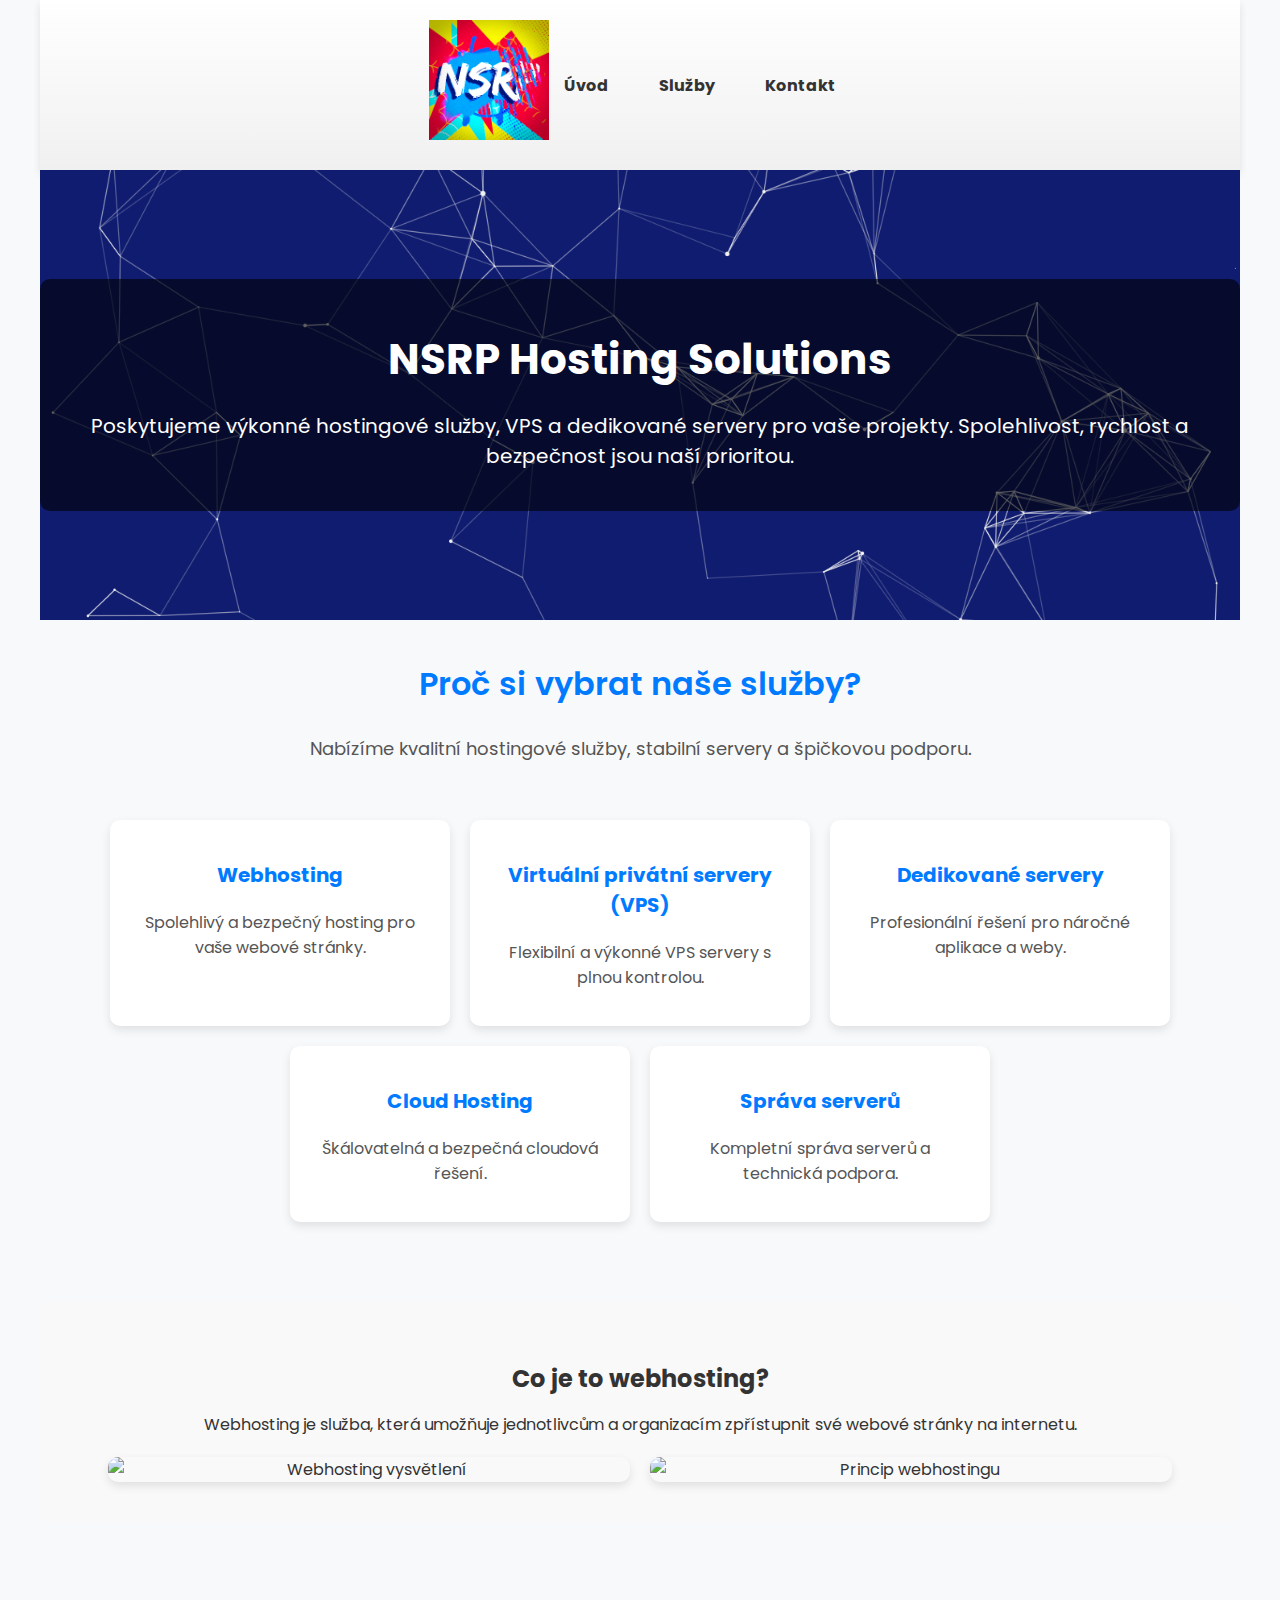
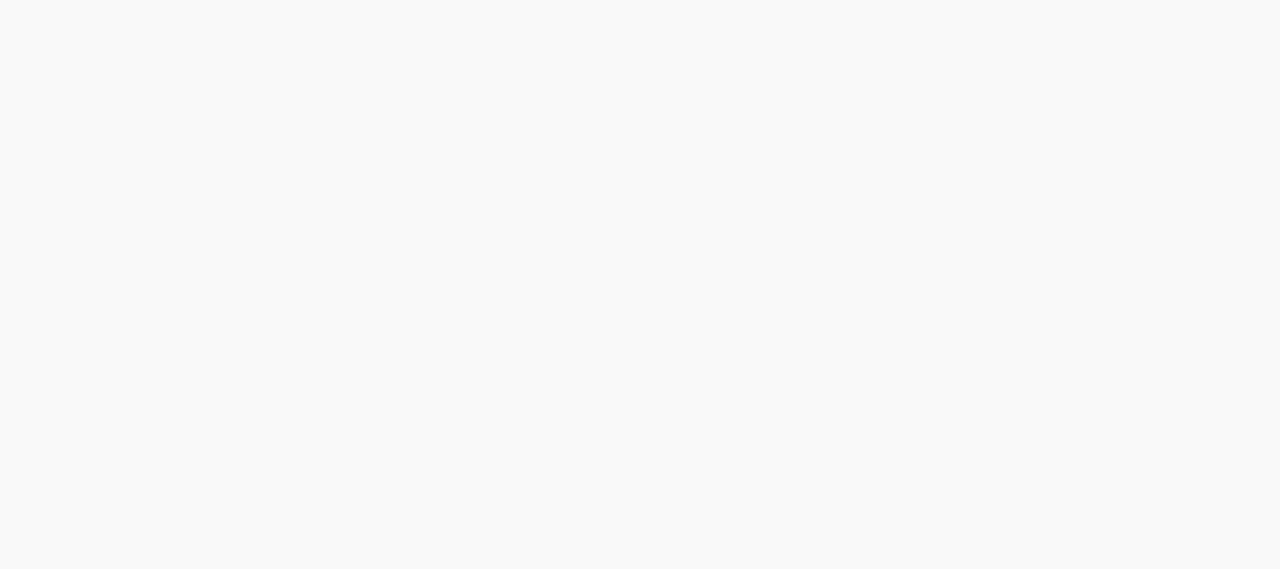
==== commit 9facd04d: "nsrp 2.0 finalni final" ====
--- a/index.html
+++ b/index.html
@@ -5,7 +5,7 @@
     <meta name="viewport" content="width=device-width, initial-scale=1.0">
     <link rel="stylesheet" href="web1.css">
     <title>NSRP Hosting Solutions</title>
-
+    
 </head>
 <body>
     <div id="website">
@@ -34,31 +34,6 @@
             <p>Nabízíme kvalitní hostingové služby, stabilní servery a špičkovou podporu.</p>
         </div>
 
-        <div class="features">
-            <div class="feature">
-                <h3>Výkonné servery</h3>
-                <p>Moderní hardware a vysoká dostupnost.</p>
-            </div>
-            <div class="feature">
-                <h3>Flexibilní VPS</h3>
-                <p>Plná kontrola nad vaším serverem s nejnovějšími technologiemi.</p>
-            </div>
-            <div class="feature">
-                <h3>Zákaznická podpora</h3>
-                <p>Jsme k dispozici 24/7 pro jakékoliv dotazy a pomoc.</p>
-            </div>
-        </div>
-
-        <div class="heading theme-primary">
-            <h2>Máte zájem?</h2>
-            <button class="btn">Kontaktujte nás</button>
-        </div>
-
-        <div class="heading">
-            <h2>Naše hostingové služby</h2>
-            <p>Kompletní řešení pro webhosting, VPS a dedikované servery.</p>
-        </div>
-
         <div class="services">
             <div class="service">
                 <h3>Webhosting</h3>
@@ -82,6 +57,15 @@
             </div>
         </div>
 
+        <div class="section-2">
+            <h2>Co je to webhosting?</h2>
+            <p>Webhosting je služba, která umožňuje jednotlivcům a organizacím zpřístupnit své webové stránky na internetu.</p>
+            <div class="images">
+                <img src="https://blog.symphony.tn/wp-content/uploads/2019/02/sta-je-web-hosting.jpg" alt="Webhosting vysvětlení">
+                <img src="https://kinsta.com/wp-content/uploads/2021/11/what-is-web-hosting-1.jpg" alt="Princip webhostingu">
+            </div>
+        </div>
+
         <div class="map-section">
             <iframe src="https://www.google.com/maps/embed?pb=!1m18!1m12!1m3!1d1482.11258247947!2d17.47352808648247!3d49.071593966832!2m3!1f0!2f0!3f0!3m2!1i1024!2i768!4f13.1!3m3!1m2!1s0x4713144138cbdae9%3A0xd3d4ac020fc270db!2zTcSbc3RhIE1heWVuIDE1MzYsIDY4NiAwMSBVaGVyc2vDqSBIcmFkacWhdMSbIDE!5e0!3m2!1sen!2scz!4v1741174167333!5m2!1sen!2scz" 
                 width="100%" 
--- a/web1.css
+++ b/web1.css
@@ -207,3 +207,57 @@
     font-size: 16px;
 }
 
+.section-2 {
+    text-align: center;
+    padding: 40px 20px;
+    background-color: #f9f9f9;
+    border-radius: 10px;
+    margin: 40px 0;
+}
+.section-2 h2 {
+    margin-bottom: 15px;
+}
+.images {
+    display: flex;
+    justify-content: center;
+    gap: 20px;
+    margin-top: 20px;
+}
+.images img {
+    width: 45%;
+    border-radius: 10px;
+    box-shadow: 0px 4px 10px rgba(0, 0, 0, 0.1);
+    transition: transform 0.3s ease-in-out;
+}
+.images img:hover {
+    transform: scale(1.05);
+}
+
+header {
+    background: linear-gradient(white, #f0f0f0);
+    padding: 20px 0;
+    box-shadow: 0 4px 8px rgba(0, 0, 0, 0.1);
+}
+.logo {
+    display: flex;
+    justify-content: center;
+    margin-bottom: 10px;
+}
+nav ul {
+    display: flex;
+    justify-content: center;
+    list-style: none;
+    padding: 0;
+}
+nav ul li {
+    margin: 0 15px;
+}
+nav ul li a {
+    text-decoration: none;
+    font-weight: bold;
+    color: #333;
+    transition: color 0.3s;
+}
+nav ul li a:hover {
+    color: #666;
+}